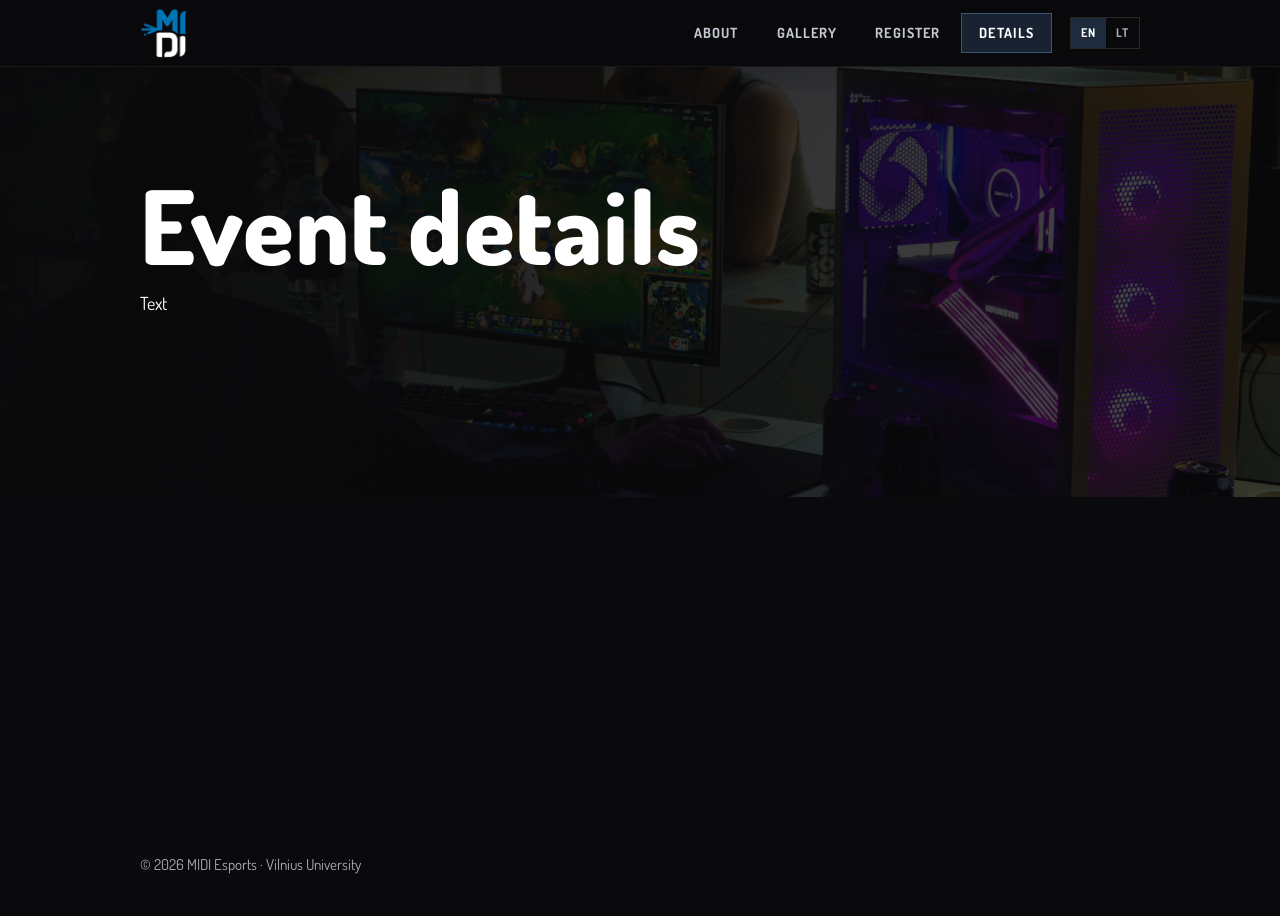
==== src/front-end/html/details.html @ 7f144616 "pages + fixes" ====
<!DOCTYPE html>
<html lang="en">
<head>
<meta charset="utf-8">
<meta name="viewport" content="width=device-width, initial-scale=1, viewport-fit=cover">
<title>Details | MIDI LAN Party</title>
<link rel="preconnect" href="https://fonts.googleapis.com">
<link rel="preconnect" href="https://fonts.gstatic.com" crossorigin>
<link href="https://fonts.googleapis.com/css2?family=Dosis:wght@400;500;600;700;800&display=swap" rel="stylesheet">
<link rel="stylesheet" href="../css/style.css">
</head>
<body>
<header class="nav">
  <div class="wrap">
    <a class="brand" href="index.html" aria-label="MIDI home"><img src="../assets/images/MIDI-logo.png" alt="MIDI"></a>
    <nav aria-label="Main"><ul>
      <li><a href="index.html#about">About</a></li>
      <li><a href="gallery.html">Gallery</a></li>
      <li><a href="register.html">Register</a></li>
      <li><a class="is-active" href="details.html">Details</a></li>
    </ul></nav>
    <div class="language-switcher" aria-label="Language"><a class="is-active" href="details.html" lang="en">EN</a><a href="details.html" lang="lt">LT</a></div>
  </div>
</header>
<main class="page-main"><section class="page-hero"><div class="wrap"><h1>Event details</h1><p>Text</p></div></section></main>
<footer><div class="wrap">&copy; 2026 MIDI Esports · Vilnius University</div></footer>
</body>
</html>
---- src/front-end/css/style.css ----
:root {
  --bg: #0a0a0c;
  --surface: #111116;
  --text: #ffffff;
  --muted: #a9adb5;
  --line: rgba(255, 255, 255, 0.16);
  --accent: #2f80d8;

  --hero-image: url("../assets/images/Background.jpg");
  
  --font: "Dosis", "Arial Narrow", "Trebuchet MS", system-ui, sans-serif;

  color-scheme: dark;
  box-sizing: border-box;
  padding-top: env(safe-area-inset-top, 0px);
  padding-bottom: env(safe-area-inset-bottom, 0px);
}
html { scroll-padding-top: calc(env(safe-area-inset-top, 0px) + 72px); scroll-behavior: smooth; }
*, *::before, *::after { box-sizing: inherit; }

body {
  margin: 0;
  background: var(--bg);
  color: var(--text);
  font-family: var(--font);
  font-size: 18px;
  line-height: 1.55;
  -webkit-font-smoothing: antialiased;
}
a { color: inherit; }
:focus-visible { outline: 2px solid var(--accent); outline-offset: 3px; }

.wrap { width: min(1000px, 100% - 48px); margin-inline: auto; }

/* ---------- nav ---------- */
.nav {
  position: sticky;
  top: env(safe-area-inset-top, 0px);
  z-index: 10;
  background: rgba(10, 10, 12, 0.72);
  backdrop-filter: blur(10px);
  -webkit-backdrop-filter: blur(10px);
  border-bottom: 1px solid rgba(255, 255, 255, 0.06);
}
.nav .wrap { display: flex; align-items: center; height: 66px; }
.brand { display: inline-flex; align-items: center; width: 48px; height: 54px; text-decoration: none; }
.brand img { display: block; width: auto; height: 50px; max-width: 48px; object-fit: contain; }
.nav nav { margin-left: auto; }
.nav ul { display: flex; gap: 4px; list-style: none; margin: 0; padding: 0; }
.nav ul a {
  display: inline-flex; align-items: center; height: 40px; padding: 0 17px;
  text-decoration: none; color: #c3c8d2;
  font-size: 14px; font-weight: 700; letter-spacing: 0.08em; text-transform: uppercase;
  transition: color 0.15s, background 0.15s, border-color 0.15s;
}
.nav ul a:hover, .nav ul a.is-active { color: var(--text); }
.nav ul a.is-active { background: #182231; border: 1px solid #385574; }
.language-switcher { display: flex; margin-left: 18px; border: 1px solid rgba(255, 255, 255, 0.12); }
.language-switcher a { display: inline-flex; align-items: center; height: 30px; padding: 0 10px; color: var(--muted); text-decoration: none; font-size: 12px; font-weight: 700; letter-spacing: 0.08em; }
.language-switcher a.is-active { background: #1d2b3d; color: var(--text); }

/* ---------- buttons ---------- */
.btn {
  display: inline-flex; align-items: center; justify-content: center;
  height: 47px; padding: 0 28px;
  font: 700 13px/1 var(--font); letter-spacing: 0.1em; text-transform: uppercase;
  text-decoration: none; cursor: pointer;
  border: 1px solid transparent; border-radius: 2px;
  transition: background 0.15s, color 0.15s, border-color 0.15s;
}
.btn--solid { background: #fff; color: #0a0a0c; }
.btn--solid:hover { background: #dfe6f1; }
.btn--line { background: #0d0d10; color: #fff; border-color: rgba(255, 255, 255, 0.28); }
.btn--line:hover { border-color: #fff; }

/* ---------- hero ---------- */
.hero {
  position: relative;
  display: flex;
  align-items: center;

  min-height: clamp(620px, 100svh, 860px);
  padding: 96px 0 88px;

  overflow: hidden;
  isolation: isolate;

  background-color: var(--bg);

  /* Background image */
  background-image: var(--hero-image);
  background-size: cover;
  background-position: center;
  background-repeat: no-repeat;
}
/* darkening overlay + grain */
.hero::before {
  content: ""; position: absolute; inset: 0; z-index: -1;
  background:
    linear-gradient(90deg, rgba(10, 10, 12, 0.80) 0%, rgba(10, 10, 12, 0.55) 55%, rgba(10, 10, 12, 0.86) 100%),
    linear-gradient(180deg, transparent 55%, var(--bg) 100%);
}
.hero::after {
  content: ""; position: absolute; inset: 0; z-index: -1; opacity: 0.16; mix-blend-mode: overlay;
  background-image: url("data:image/svg+xml,%3Csvg xmlns='http://www.w3.org/2000/svg' width='200' height='200'%3E%3Cfilter id='n'%3E%3CfeTurbulence type='fractalNoise' baseFrequency='.85' numOctaves='2' stitchTiles='stitch'/%3E%3C/filter%3E%3Crect width='100%25' height='100%25' filter='url(%23n)'/%3E%3C/svg%3E");
}


h1 {
  margin: 0;
  font-weight: 800;
  font-size: clamp(88px, 8.6vw, 136px);
  line-height: 0.93;
  letter-spacing: 0.005em;
}
h1 span { display: block; }
.lede { max-width: 470px; margin: 30px 0 38px; color: var(--muted); font-size: 18px; line-height: 1.7; }
.actions { display: flex; flex-wrap: wrap; gap: 12px; }

/* one page-load moment: the three title lines drop in */
@media (prefers-reduced-motion: no-preference) {
  h1 span { animation: rise 0.7s cubic-bezier(0.2, 0.7, 0.2, 1) both; }
  h1 span:nth-child(2) { animation-delay: 0.12s; }
  h1 span:nth-child(3) { animation-delay: 0.24s; }
  @keyframes rise { from { opacity: 0; transform: translateY(24px); } to { opacity: 1; transform: none; } }
}

/* ---------- sections ---------- */
section { padding: 96px 0; }
h2 { margin: 0 0 40px; font-weight: 800; font-size: clamp(38px, 5vw, 56px); line-height: 1; }

.pillars { display: grid; grid-template-columns: repeat(3, 1fr); gap: 40px; }
.pillars div { border-top: 2px solid var(--accent); padding-top: 20px; }
.pillars h3 { margin: 0 0 8px; font-size: 26px; font-weight: 700; }
.pillars p { margin: 0; color: var(--muted); }

.partners { background: #0d0d12; text-align: center; }
.section-label { display: inline-flex; align-items: center; justify-content: center; min-width: 170px; min-height: 52px; margin: 0 auto 72px; padding: 0 28px; border-radius: 28px; background: #e8aa1c; color: #0a0a0c; font-size: 20px; letter-spacing: 0.12em; text-transform: uppercase; }
.partner-grid { display: grid; grid-template-columns: repeat(2, minmax(0, 220px)); justify-content: center; gap: 72px; }
.partner-card { display: flex; flex-direction: column; align-items: center; }
.partner-logo { display: grid; place-items: center; width: 220px; height: 120px; }
.partner-logo img { display: block; width: 78%; height: 78%; object-fit: contain; }
.partner-type { display: inline-flex; align-items: center; min-height: 26px; margin-top: 16px; padding: 0 16px; border-radius: 14px; background: #e8aa1c; color: #0a0a0c; font-size: 11px; font-weight: 800; letter-spacing: 0.08em; text-transform: uppercase; }
.partner-contact { margin: 62px 0 0; color: #415b7d; font-size: 14px; }
.partner-contact a { color: #e8aa1c; text-underline-offset: 4px; }

.details { background: var(--surface); }
.details dl { display: grid; grid-template-columns: 200px 1fr; margin: 0; border-top: 1px solid var(--line); }
.details dt, .details dd { margin: 0; padding: 22px 0; border-bottom: 1px solid var(--line); }
.details dt { color: var(--muted); font-weight: 600; }
.details dd { font-size: 22px; font-weight: 500; }

.register-grid { display: grid; grid-template-columns: 1fr 1.1fr; gap: 64px; align-items: start; }
.register-grid p { color: var(--muted); max-width: 380px; margin: 0; }
form { display: grid; gap: 20px; }
label { display: grid; gap: 8px; font-weight: 600; font-size: 15px; }
input, textarea {
  width: 100%; padding: 13px 14px;
  font: 500 17px/1.4 var(--font); color: var(--text);
  background: var(--surface); border: 1px solid var(--line); border-radius: 2px;
}
input::placeholder, textarea::placeholder { color: #6d717a; }
input:focus-visible, textarea:focus-visible { outline: none; border-color: var(--accent); box-shadow: 0 0 0 1px var(--accent); }
textarea { min-height: 96px; resize: vertical; }
form .btn { justify-self: start; }
.thanks { display: none; padding: 20px; border: 1px solid var(--accent); border-radius: 2px; font-size: 20px; font-weight: 500; }
.thanks.show { display: block; }

.contact { padding-top: 0; }
.contact .wrap { border-top: 1px solid var(--line); padding-top: 64px; display: flex; flex-wrap: wrap; gap: 24px 48px; align-items: center; justify-content: space-between; }
.contact h2 { margin: 0; }
.contact a.mail { font-size: 24px; font-weight: 600; text-decoration-thickness: 2px; text-underline-offset: 6px; text-decoration-color: var(--accent); }

footer { padding: 28px 0 40px; color: var(--muted); font-size: 15px; }

/* ---------- inner pages ---------- */
.page-main { min-height: calc(100svh - 142px); }
.page-hero { min-height: 430px; padding: 110px 0 84px; background: linear-gradient(110deg, rgba(10, 10, 12, 0.98), rgba(10, 10, 12, 0.72)), var(--hero-image) center / cover; }
.page-hero h1 { font-size: clamp(64px, 8vw, 112px); }
.eyebrow { margin: 0 0 14px; color: var(--accent); font-size: 14px; font-weight: 700; letter-spacing: 0.16em; }
.gallery-grid { display: grid; grid-template-columns: repeat(2, 1fr); gap: 24px; }
.gallery-grid figure { margin: 0; border: 1px solid var(--line); background: var(--surface); }
.gallery-grid img { display: block; width: 100%; aspect-ratio: 16 / 9; object-fit: cover; }
.gallery-grid figcaption { padding: 15px 18px; color: var(--muted); }
.gallery-placeholder { display: grid; place-items: center; min-height: 260px; background: linear-gradient(135deg, #131922, #0e1015); }
.details-list { max-width: 720px; margin: 42px 0 0; border-top: 1px solid var(--line); }
.details-list dt, .details-list dd { margin: 0; padding: 18px 0; border-bottom: 1px solid var(--line); }
.details-list dt { float: left; width: 200px; color: var(--muted); font-weight: 600; }
.details-list dd { font-size: 22px; font-weight: 500; }
.page-hero .register-grid { margin-top: 0; }

/* ---------- small screens ---------- */
@media (max-width: 760px) {
  .nav .wrap { width: min(100% - 24px, 1000px); }
  .nav ul { gap: 0; }
  .nav ul a { height: 36px; padding: 0 7px; font-size: 10px; letter-spacing: 0.04em; }
  .language-switcher { margin-left: 6px; }
  .language-switcher a { padding: 0 6px; font-size: 10px; }
  .brand { width: 38px; }
  .brand img { max-width: 38px; height: 44px; }
  .hero { padding: 72px 0 64px; }
  .screens i:nth-child(1) { left: 40%; top: 18%; width: 50%; height: 24%; }
  section { padding: 64px 0; }
  .pillars, .register-grid { grid-template-columns: 1fr; gap: 32px; }
  .section-label { margin-bottom: 48px; }
  .partner-grid { grid-template-columns: 1fr; gap: 40px; }
  .gallery-grid { grid-template-columns: 1fr; }
  .details-list dt { float: none; width: auto; padding-bottom: 0; border-bottom: 0; }
  .details-list dd { padding-top: 4px; }
  .details dl { grid-template-columns: 1fr; }
  .details dt { padding-bottom: 0; border-bottom: 0; }
  .details dd { padding-top: 4px; }
}
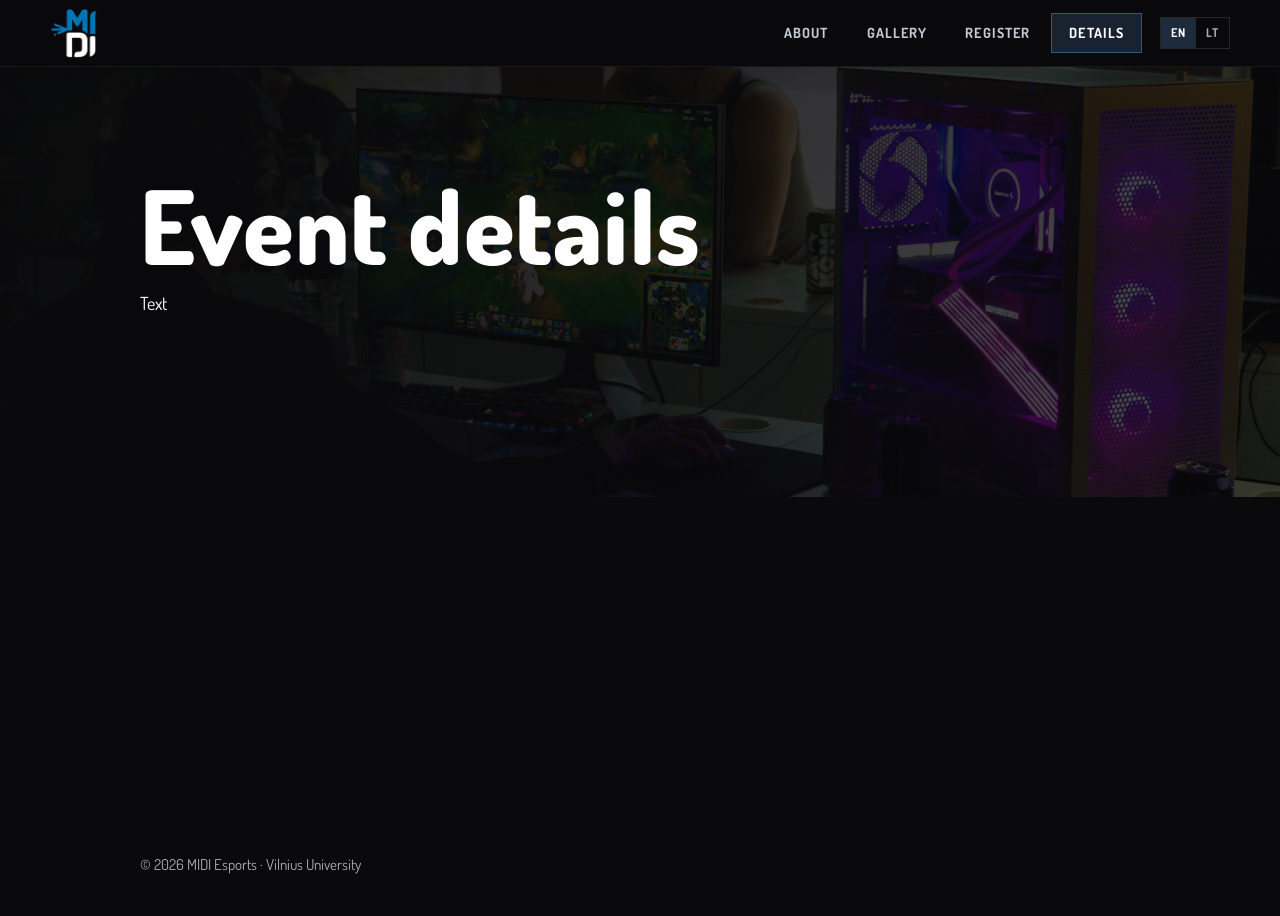
==== commit 51cd3d35: "fixes" ====
--- a/src/front-end/html/details.html
+++ b/src/front-end/html/details.html
@@ -3,11 +3,12 @@
 <head>
 <meta charset="utf-8">
 <meta name="viewport" content="width=device-width, initial-scale=1, viewport-fit=cover">
-<title>Details | MIDI LAN Party</title>
+<title>Details</title>
 <link rel="preconnect" href="https://fonts.googleapis.com">
 <link rel="preconnect" href="https://fonts.gstatic.com" crossorigin>
 <link href="https://fonts.googleapis.com/css2?family=Dosis:wght@400;500;600;700;800&display=swap" rel="stylesheet">
-<link rel="stylesheet" href="../css/style.css">
+<link rel="stylesheet" href="../css/desktop/details.css">
+<link rel="stylesheet" href="../css/Mobile/details.css" media="(max-width: 760px)">
 </head>
 <body>
 <header class="nav">
--- a/src/front-end/css/desktop/details.css
+++ b/src/front-end/css/desktop/details.css
@@ -0,0 +1,111 @@
+:root {
+  --bg: #0a0a0c;
+  --surface: #111116;
+  --text: #ffffff;
+  --muted: #a9adb5;
+  --line: rgba(255, 255, 255, 0.16);
+  --accent: #2f80d8;
+
+  --hero-image: url("../../assets/images/Background.jpg");
+
+  --font: "Dosis", "Arial Narrow", "Trebuchet MS", system-ui, sans-serif;
+
+  color-scheme: dark;
+  box-sizing: border-box;
+  padding-top: env(safe-area-inset-top, 0px);
+  padding-bottom: env(safe-area-inset-bottom, 0px);
+}
+html { scroll-padding-top: calc(env(safe-area-inset-top, 0px) + 72px); scroll-behavior: smooth; }
+*, *::before, *::after { box-sizing: inherit; }
+
+body {
+  margin: 0;
+  background: var(--bg);
+  color: var(--text);
+  font-family: var(--font);
+  font-size: 18px;
+  line-height: 1.55;
+  -webkit-font-smoothing: antialiased;
+}
+a { color: inherit; }
+:focus-visible { outline: 2px solid var(--accent); outline-offset: 3px; }
+
+.wrap { width: min(1000px, 100% - 48px); margin-inline: auto; }
+
+/* Nav bar  */
+.nav {
+  position: sticky;
+  top: env(safe-area-inset-top, 0px);
+  z-index: 10;
+  background: rgba(10, 10, 12, 0.72);
+  backdrop-filter: blur(10px);
+  -webkit-backdrop-filter: blur(10px);
+  border-bottom: 1px solid rgba(255, 255, 255, 0.06);
+}
+.nav .wrap { display: flex; align-items: center; height: 66px; width: 100%; max-width: none; margin-inline: 0; padding-inline: 50px; }
+.brand { display: inline-flex; align-items: center; width: 48px; height: 54px; text-decoration: none; }
+.brand img { display: block; width: auto; height: 50px; max-width: 48px; object-fit: contain; }
+.nav nav { margin-left: auto; }
+.nav ul { display: flex; gap: 4px; list-style: none; margin: 0; padding: 0; }
+.nav ul a {
+  display: inline-flex; align-items: center; height: 40px; padding: 0 17px;
+  text-decoration: none; color: #c3c8d2;
+  font-size: 14px; font-weight: 700; letter-spacing: 0.08em; text-transform: uppercase;
+  transition: color 0.15s, background 0.15s, border-color 0.15s;
+}
+.nav ul a:hover, .nav ul a.is-active { color: var(--text); }
+.nav ul a.is-active { background: #182231; border: 1px solid #385574; }
+.language-switcher { display: flex; margin-left: 18px; border: 1px solid rgba(255, 255, 255, 0.12); }
+.language-switcher a { display: inline-flex; align-items: center; height: 30px; padding: 0 10px; color: var(--muted); text-decoration: none; font-size: 12px; font-weight: 700; letter-spacing: 0.08em; }
+.language-switcher a.is-active { background: #1d2b3d; color: var(--text); }
+
+/* Buttons  */
+.btn {
+  display: inline-flex; align-items: center; justify-content: center;
+  height: 47px; padding: 0 28px;
+  font: 700 13px/1 var(--font); letter-spacing: 0.1em; text-transform: uppercase;
+  text-decoration: none; cursor: pointer;
+  border: 1px solid transparent; border-radius: 2px;
+  transition: background 0.15s, color 0.15s, border-color 0.15s;
+}
+.btn--solid { background: #fff; color: #0a0a0c; }
+.btn--solid:hover { background: #dfe6f1; }
+.btn--line { background: #0d0d10; color: #fff; border-color: rgba(255, 255, 255, 0.28); }
+.btn--line:hover { border-color: #fff; }
+
+/*  heading / hero text component  */
+h1 {
+  margin: 0;
+  font-weight: 800;
+  font-size: clamp(88px, 8.6vw, 136px);
+  line-height: 0.93;
+  letter-spacing: 0.005em;
+}
+h1 span { display: block; }
+.lede { max-width: 470px; margin: 30px 0 38px; color: var(--muted); font-size: 18px; line-height: 1.7; }
+.actions { display: flex; flex-wrap: wrap; gap: 12px; }
+
+@media (prefers-reduced-motion: no-preference) {
+  h1 span { animation: rise 0.7s cubic-bezier(0.2, 0.7, 0.2, 1) both; }
+  h1 span:nth-child(2) { animation-delay: 0.12s; }
+  h1 span:nth-child(3) { animation-delay: 0.24s; }
+  @keyframes rise { from { opacity: 0; transform: translateY(24px); } to { opacity: 1; transform: none; } }
+}
+
+/* generic sections  */
+section { padding: 96px 0; }
+h2 { margin: 0 0 40px; font-weight: 800; font-size: clamp(38px, 5vw, 56px); line-height: 1; }
+
+footer { padding: 28px 0 40px; color: var(--muted); font-size: 15px; }
+
+/* inner page layout */
+.page-main { min-height: calc(100svh - 142px); }
+.page-hero { min-height: 430px; padding: 110px 0 84px; background: linear-gradient(110deg, rgba(10, 10, 12, 0.98), rgba(10, 10, 12, 0.72)), var(--hero-image) center / cover; }
+.page-hero h1 { font-size: clamp(64px, 8vw, 112px); }
+.eyebrow { margin: 0 0 14px; color: var(--accent); font-size: 14px; font-weight: 700; letter-spacing: 0.16em; }
+
+/* DETAILS PAGE*/
+.details-list { max-width: 720px; margin: 42px 0 0; border-top: 1px solid var(--line); }
+.details-list dt, .details-list dd { margin: 0; padding: 18px 0; border-bottom: 1px solid var(--line); }
+.details-list dt { float: left; width: 200px; color: var(--muted); font-weight: 600; }
+.details-list dd { font-size: 22px; font-weight: 500; }
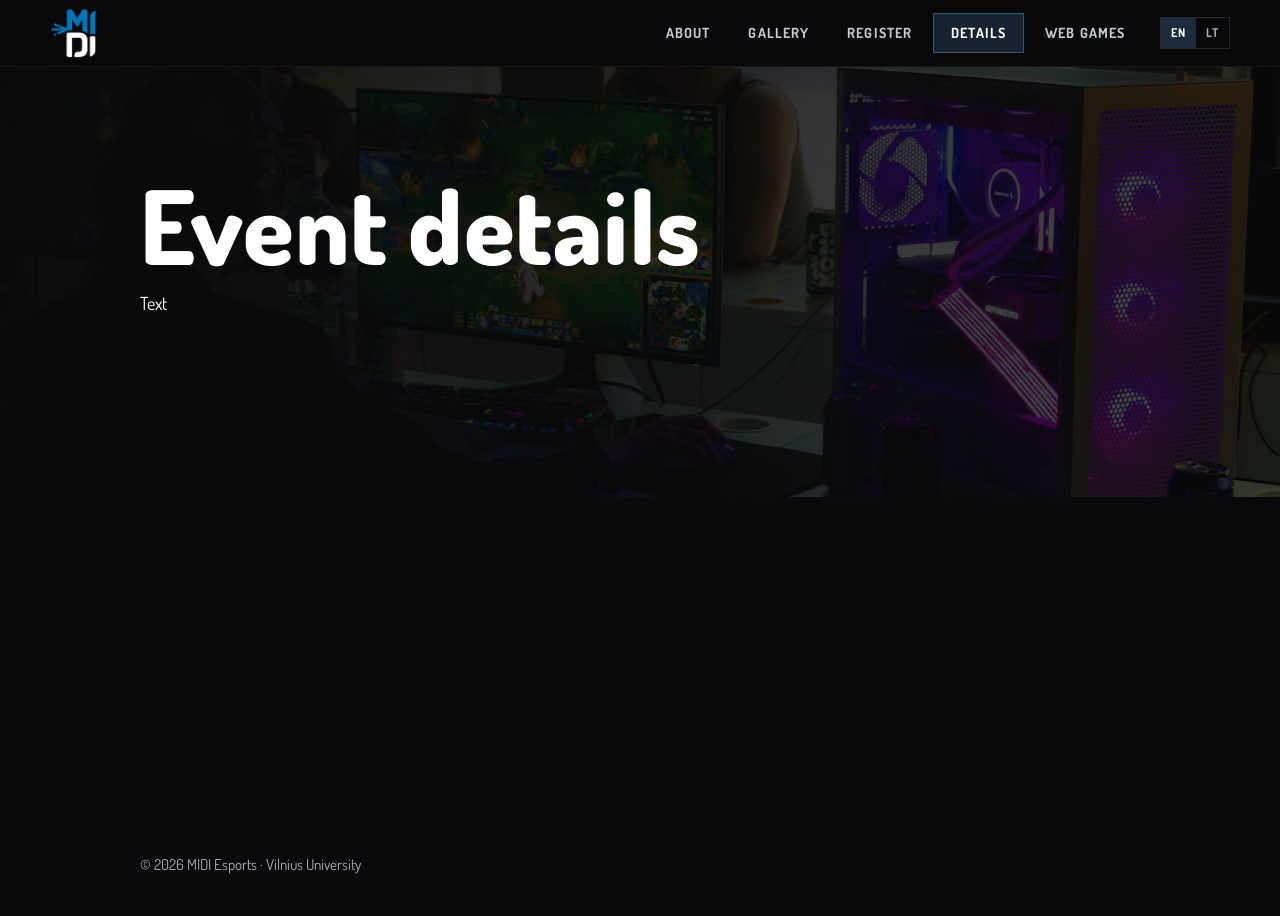
==== commit e45ab55c: "feat ( front-end ) js games + UI" ====
--- a/src/front-end/html/details.html
+++ b/src/front-end/html/details.html
@@ -9,6 +9,7 @@
 <link href="https://fonts.googleapis.com/css2?family=Dosis:wght@400;500;600;700;800&display=swap" rel="stylesheet">
 <link rel="stylesheet" href="../css/desktop/details.css">
 <link rel="stylesheet" href="../css/Mobile/details.css" media="(max-width: 760px)">
+<link rel="stylesheet" href="../css/navigation-mobile.css" media="(max-width: 760px)">
 </head>
 <body>
 <header class="nav">
@@ -19,6 +20,7 @@
       <li><a href="gallery.html">Gallery</a></li>
       <li><a href="register.html">Register</a></li>
       <li><a class="is-active" href="details.html">Details</a></li>
+      <li><a href="games.html">Web Games</a></li>
     </ul></nav>
     <div class="language-switcher" aria-label="Language"><a class="is-active" href="details.html" lang="en">EN</a><a href="details.html" lang="lt">LT</a></div>
   </div>
--- a/src/front-end/css/navigation-mobile.css
+++ b/src/front-end/css/navigation-mobile.css
@@ -0,0 +1,37 @@
+.nav .wrap {
+  width: 100%;
+  padding-inline: 12px;
+}
+
+.nav ul { gap: 0; }
+
+.nav ul a {
+  min-height: 36px;
+  height: 36px;
+  padding-inline: 6px;
+  font-size: 11px;
+  letter-spacing: 0.02em;
+  white-space: nowrap;
+}
+
+.nav .language-switcher { margin-left: 6px; }
+.nav .language-switcher a { padding-inline: 5px; }
+
+@media (max-width: 380px) {
+  html { scroll-padding-top: calc(env(safe-area-inset-top, 0px) + 96px); }
+
+  .nav .wrap {
+    display: grid;
+    grid-template-columns: 1fr auto;
+    height: auto;
+  }
+
+  .nav nav {
+    grid-column: 1 / -1;
+    grid-row: 2;
+    margin: 0;
+  }
+
+  .nav ul { justify-content: center; }
+  .nav .language-switcher { grid-row: 1; }
+}
